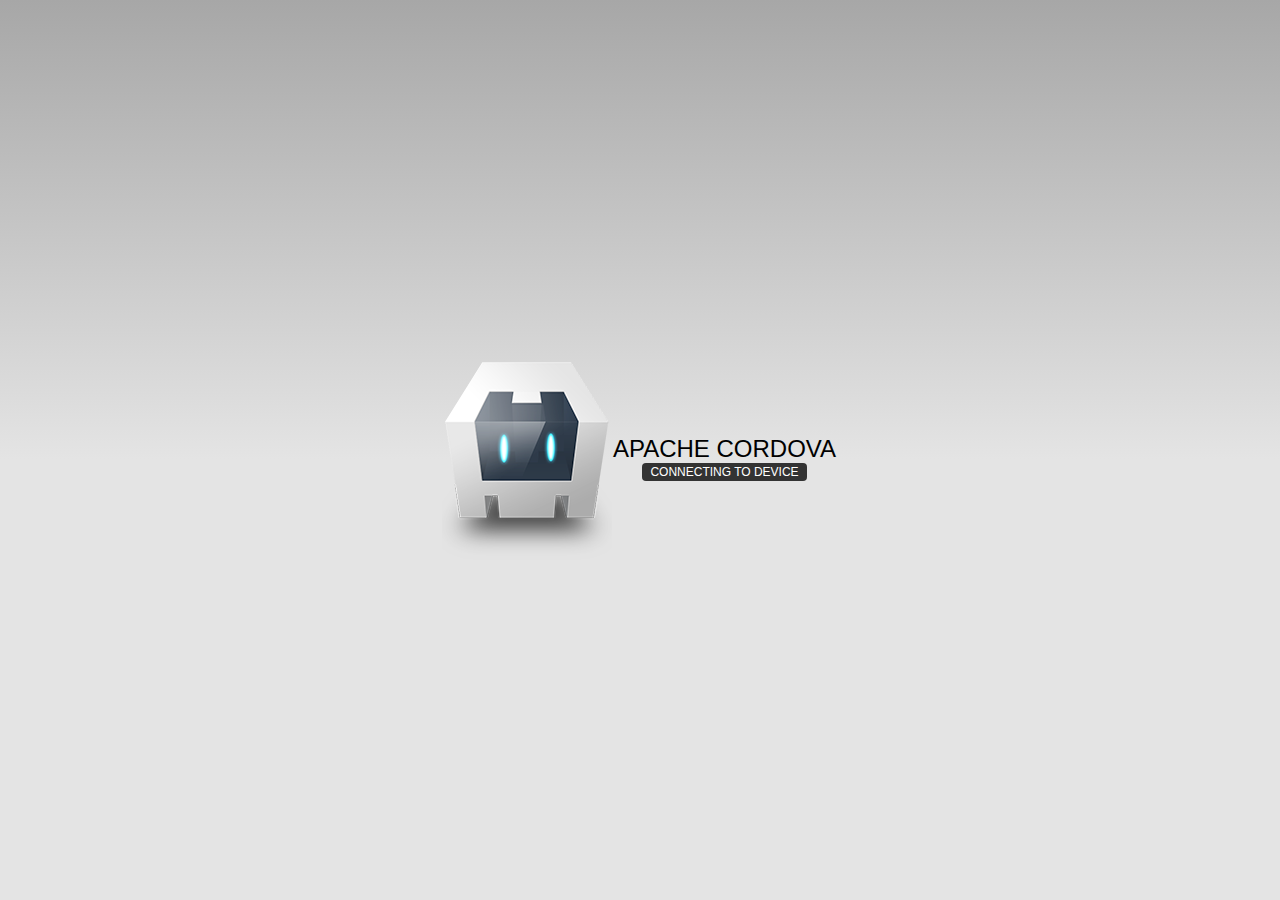
==== www/index.html @ c8f41d05 "Initial App commit" ====
<!DOCTYPE html>
<!--
    Licensed to the Apache Software Foundation (ASF) under one
    or more contributor license agreements.  See the NOTICE file
    distributed with this work for additional information
    regarding copyright ownership.  The ASF licenses this file
    to you under the Apache License, Version 2.0 (the
    "License"); you may not use this file except in compliance
    with the License.  You may obtain a copy of the License at

    http://www.apache.org/licenses/LICENSE-2.0

    Unless required by applicable law or agreed to in writing,
    software distributed under the License is distributed on an
    "AS IS" BASIS, WITHOUT WARRANTIES OR CONDITIONS OF ANY
     KIND, either express or implied.  See the License for the
    specific language governing permissions and limitations
    under the License.
-->
<html>
    <head>
        <!--
        Customize this policy to fit your own app's needs. For more guidance, see:
            https://github.com/apache/cordova-plugin-whitelist/blob/master/README.md#content-security-policy
        Some notes:
            * gap: is required only on iOS (when using UIWebView) and is needed for JS->native communication
            * https://ssl.gstatic.com is required only on Android and is needed for TalkBack to function properly
            * Disables use of inline scripts in order to mitigate risk of XSS vulnerabilities. To change this:
                * Enable inline JS: add 'unsafe-inline' to default-src
        -->
        <meta http-equiv="Content-Security-Policy" content="default-src 'self' data: gap: https://ssl.gstatic.com 'unsafe-eval'; style-src 'self' 'unsafe-inline'; media-src *">
        <meta name="format-detection" content="telephone=no">
        <meta name="msapplication-tap-highlight" content="no">
        <meta name="viewport" content="user-scalable=no, initial-scale=1, maximum-scale=1, minimum-scale=1, width=device-width">
        <link rel="stylesheet" type="text/css" href="css/index.css">
        <title>Hello World</title>
    </head>
    <body>
        <div class="app">
            <h1>Apache Cordova</h1>
            <div id="deviceready" class="blink">
                <p class="event listening">Connecting to Device</p>
                <p class="event received">Device is Ready</p>
            </div>
        </div>
        <script type="text/javascript" src="cordova.js"></script>
        <script type="text/javascript" src="js/index.js"></script>
    </body>
</html>
---- www/css/index.css ----
/*
 * Licensed to the Apache Software Foundation (ASF) under one
 * or more contributor license agreements.  See the NOTICE file
 * distributed with this work for additional information
 * regarding copyright ownership.  The ASF licenses this file
 * to you under the Apache License, Version 2.0 (the
 * "License"); you may not use this file except in compliance
 * with the License.  You may obtain a copy of the License at
 *
 * http://www.apache.org/licenses/LICENSE-2.0
 *
 * Unless required by applicable law or agreed to in writing,
 * software distributed under the License is distributed on an
 * "AS IS" BASIS, WITHOUT WARRANTIES OR CONDITIONS OF ANY
 * KIND, either express or implied.  See the License for the
 * specific language governing permissions and limitations
 * under the License.
 */
* {
    -webkit-tap-highlight-color: rgba(0,0,0,0); /* make transparent link selection, adjust last value opacity 0 to 1.0 */
}

body {
    -webkit-touch-callout: none;                /* prevent callout to copy image, etc when tap to hold */
    -webkit-text-size-adjust: none;             /* prevent webkit from resizing text to fit */
    -webkit-user-select: none;                  /* prevent copy paste, to allow, change 'none' to 'text' */
    background-color:#E4E4E4;
    background-image:linear-gradient(top, #A7A7A7 0%, #E4E4E4 51%);
    background-image:-webkit-linear-gradient(top, #A7A7A7 0%, #E4E4E4 51%);
    background-image:-ms-linear-gradient(top, #A7A7A7 0%, #E4E4E4 51%);
    background-image:-webkit-gradient(
        linear,
        left top,
        left bottom,
        color-stop(0, #A7A7A7),
        color-stop(0.51, #E4E4E4)
    );
    background-attachment:fixed;
    font-family:'HelveticaNeue-Light', 'HelveticaNeue', Helvetica, Arial, sans-serif;
    font-size:12px;
    height:100%;
    margin:0px;
    padding:0px;
    text-transform:uppercase;
    width:100%;
}

/* Portrait layout (default) */
.app {
    background:url(../img/logo.png) no-repeat center top; /* 170px x 200px */
    position:absolute;             /* position in the center of the screen */
    left:50%;
    top:50%;
    height:50px;                   /* text area height */
    width:225px;                   /* text area width */
    text-align:center;
    padding:180px 0px 0px 0px;     /* image height is 200px (bottom 20px are overlapped with text) */
    margin:-115px 0px 0px -112px;  /* offset vertical: half of image height and text area height */
                                   /* offset horizontal: half of text area width */
}

/* Landscape layout (with min-width) */
@media screen and (min-aspect-ratio: 1/1) and (min-width:400px) {
    .app {
        background-position:left center;
        padding:75px 0px 75px 170px;  /* padding-top + padding-bottom + text area = image height */
        margin:-90px 0px 0px -198px;  /* offset vertical: half of image height */
                                      /* offset horizontal: half of image width and text area width */
    }
}

h1 {
    font-size:24px;
    font-weight:normal;
    margin:0px;
    overflow:visible;
    padding:0px;
    text-align:center;
}

.event {
    border-radius:4px;
    -webkit-border-radius:4px;
    color:#FFFFFF;
    font-size:12px;
    margin:0px 30px;
    padding:2px 0px;
}

.event.listening {
    background-color:#333333;
    display:block;
}

.event.received {
    background-color:#4B946A;
    display:none;
}

@keyframes fade {
    from { opacity: 1.0; }
    50% { opacity: 0.4; }
    to { opacity: 1.0; }
}
 
@-webkit-keyframes fade {
    from { opacity: 1.0; }
    50% { opacity: 0.4; }
    to { opacity: 1.0; }
}
 
.blink {
    animation:fade 3000ms infinite;
    -webkit-animation:fade 3000ms infinite;
}
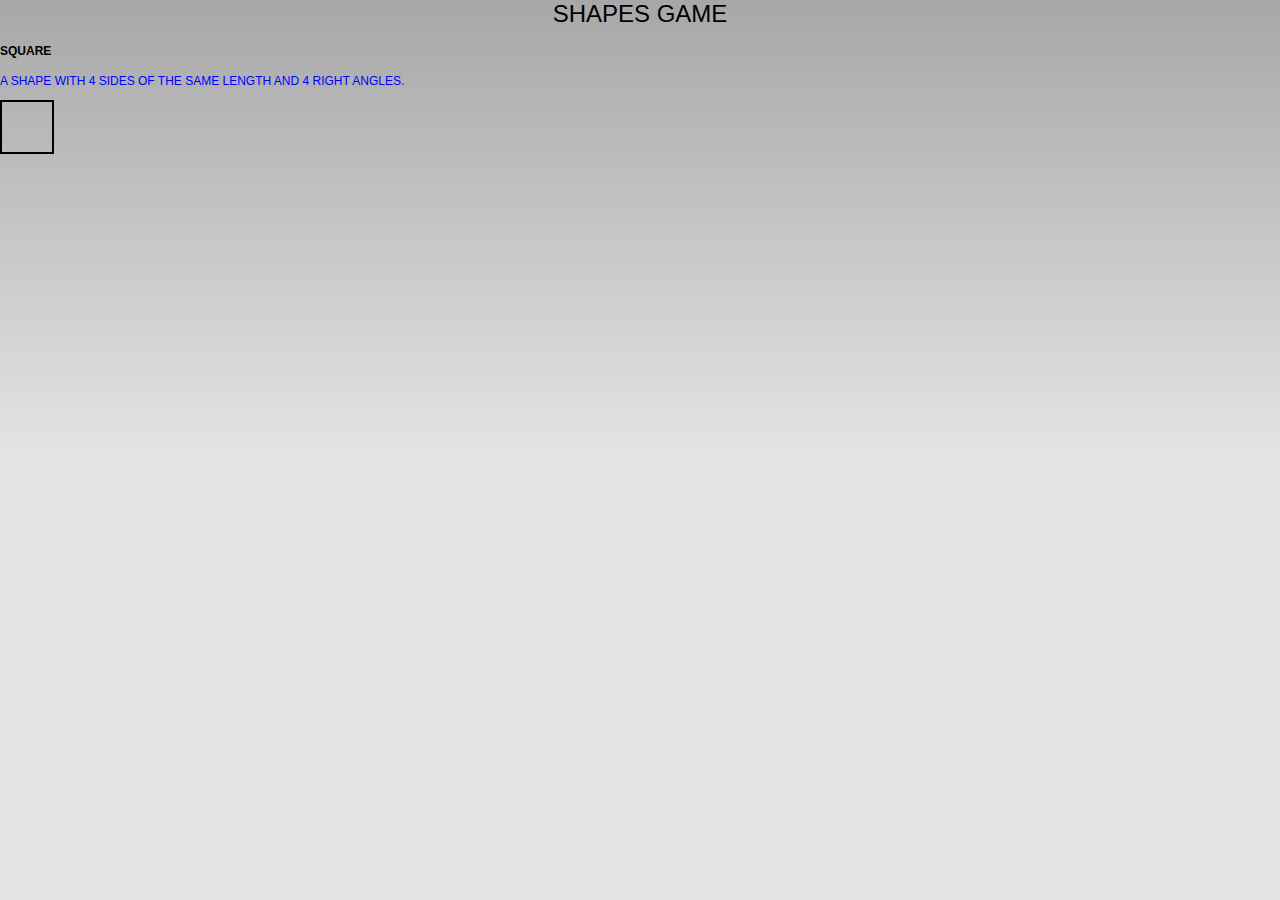
==== commit 6580b777: "Checking in code to create a square." ====
--- a/www/index.html
+++ b/www/index.html
@@ -35,14 +35,12 @@
         <link rel="stylesheet" type="text/css" href="css/index.css">
         <title>Hello World</title>
     </head>
-    <body>
-        <div class="app">
-            <h1>Apache Cordova</h1>
-            <div id="deviceready" class="blink">
-                <p class="event listening">Connecting to Device</p>
-                <p class="event received">Device is Ready</p>
+    <body padding:10px>
+            <h1 margin:50px>Shapes Game</h1>
+            <h4>Square</h4>
+            <p> A shape with 4 sides of the same length and 4 right angles.</p>
+            <div id="square">
             </div>
-        </div>
         <script type="text/javascript" src="cordova.js"></script>
         <script type="text/javascript" src="js/index.js"></script>
     </body>
--- a/www/css/index.css
+++ b/www/css/index.css
@@ -78,6 +78,11 @@
     text-align:center;
 }
 
+p{
+    padding-right: 10px;
+    color: blue;
+}
+
 .event {
     border-radius:4px;
     -webkit-border-radius:4px;
@@ -113,3 +118,9 @@
     animation:fade 3000ms infinite;
     -webkit-animation:fade 3000ms infinite;
 }
+
+#square {
+    width: 50px;
+    height: 50px;
+    border: 2px solid #000;
+}
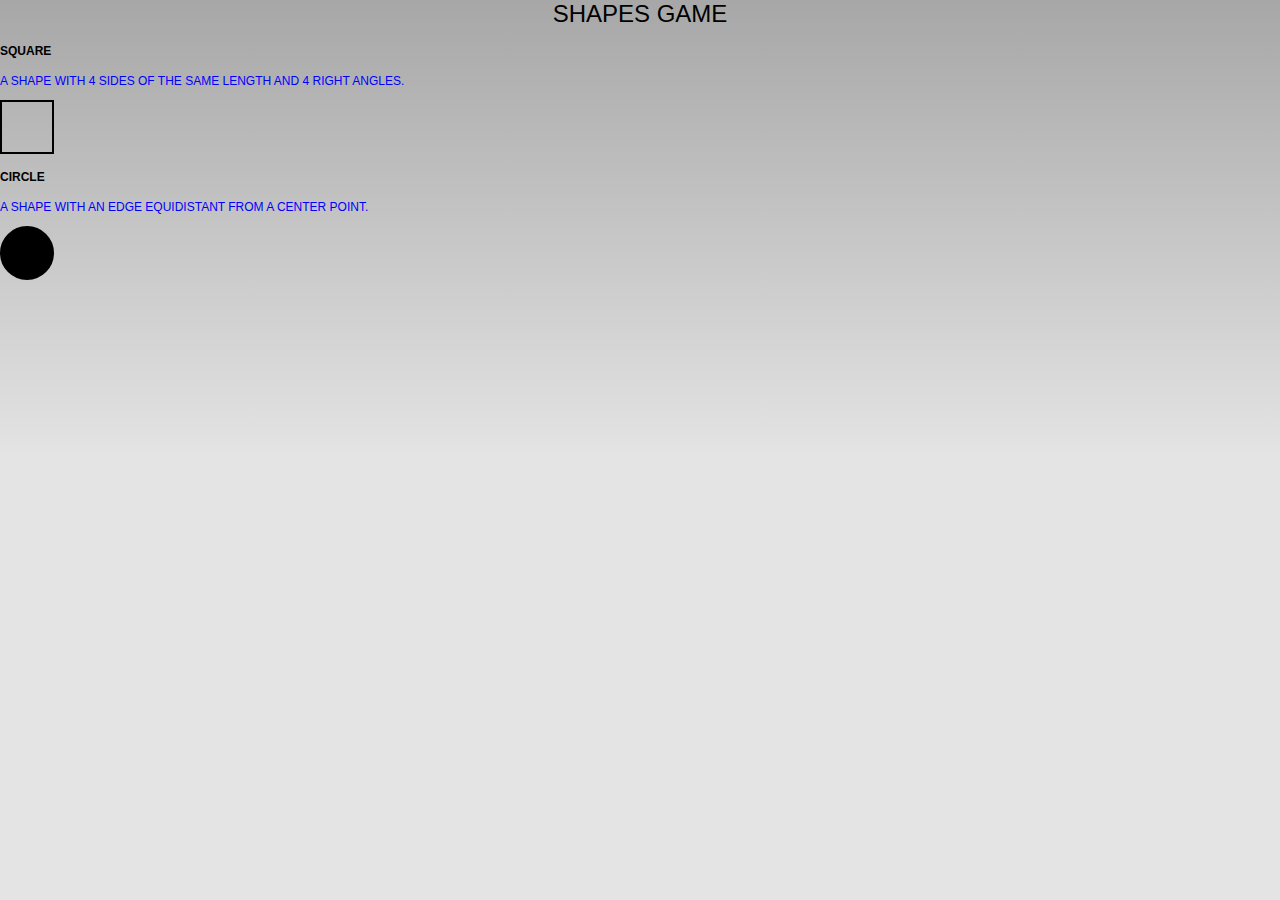
==== commit 1fface19: "Checking in code to create a circle." ====
--- a/www/index.html
+++ b/www/index.html
@@ -41,6 +41,11 @@
             <p> A shape with 4 sides of the same length and 4 right angles.</p>
             <div id="square">
             </div>
+            <h4>Circle</h4>
+            <p>A shape with an edge equidistant from a center point.</p>
+             <div id="circle">
+            </div>
+
         <script type="text/javascript" src="cordova.js"></script>
         <script type="text/javascript" src="js/index.js"></script>
     </body>
--- a/www/css/index.css
+++ b/www/css/index.css
@@ -124,3 +124,11 @@
     height: 50px;
     border: 2px solid #000;
 }
+
+#circle {
+    width: 50px;
+    height: 50px;
+    border:2px solid #000;
+    border-radius: 50%;
+    background: black;
+}
